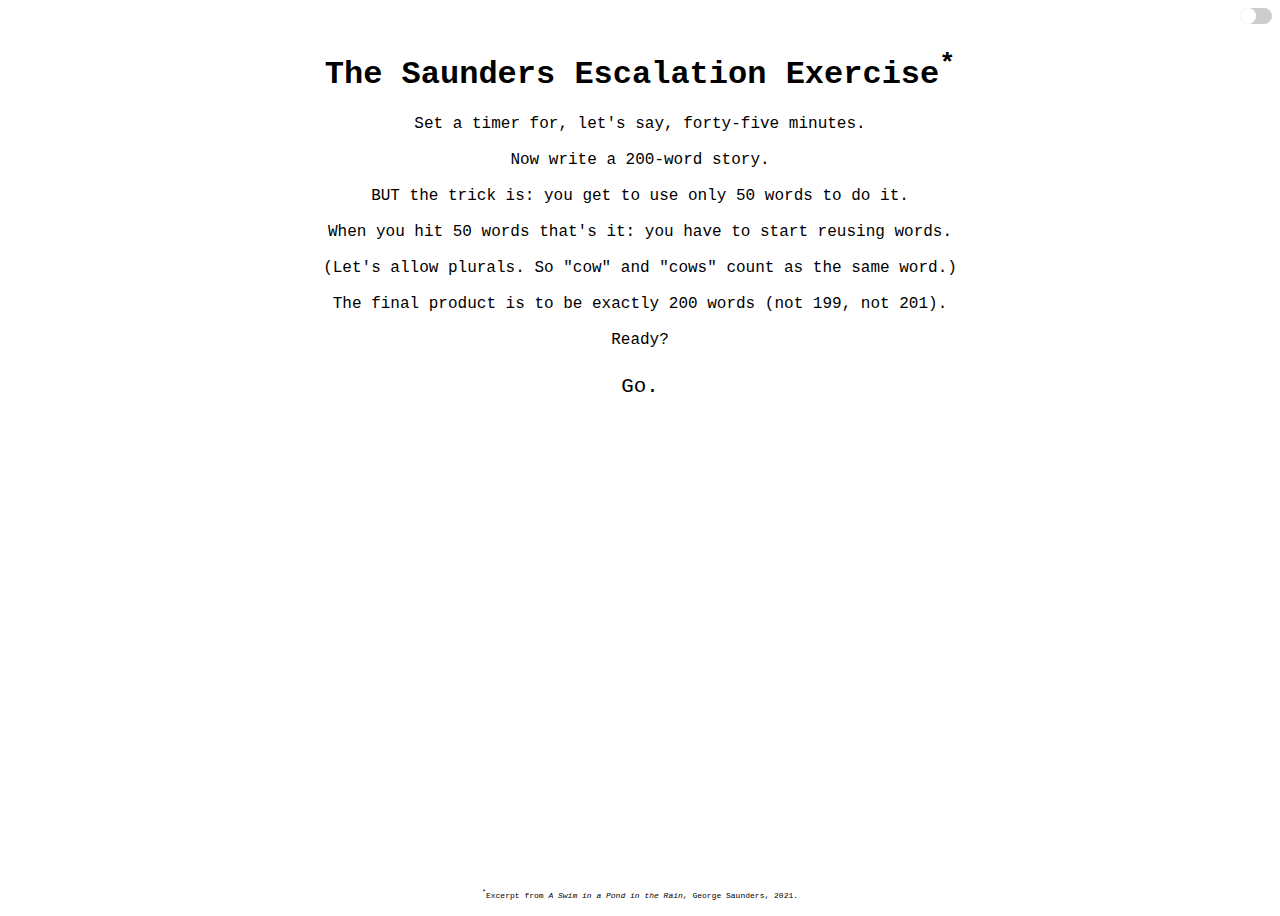
==== gsee.html @ de47f432 "Rename index.html" ====
<!DOCTYPE html>
<html lang="en">
  <head>
    <meta charset="UTF-8" />
    <meta http-equiv="X-UA-Compatible" content="IE=edge" />
    <meta name="viewport" content="width=device-width, initial-scale=1.0" />
    <title>The Saunders Escalation Exercise</title>
    <link rel="stylesheet" href="./css/styles.css" />
  </head>

  <body>
    <header id="header">
      <img
        title="dindles home page"
        alt="dindles home page logo"
        class="dindles-logo"
        id="logo"
        width="20"
        height="20"
      />
      <div class="theme-switch-wrapper">
        <label title="change colour theme" class="theme-switch" for="checkbox">
          <input type="checkbox" id="checkbox" />
          <div class="slider round"></div>
        </label>
      </div>
    </header>

    <div id="instructions" class="instructions">
      <p title="instructions" class="instructions-para">
        Write a 200-word story using a maximum of 50 unique words. Plural and
        singular count as one. Nothing in particular happens when the timer runs
        out.
      </p>
    </div>

    <section aria-label="introduction" class="introduction" id="intro">
      <!-- The title and intro from the book -->
      <h1>The Saunders Escalation Exercise<sup>*</sup></h1>
      <p class="intro-para">
        Set a timer for, let's say, forty-five minutes.<br /><br />
        Now write a 200-word story.<br /><br />
        BUT the trick is: you get to use only 50 words to do it.<br /><br />
        When you hit 50 words that's it: you have to start reusing words.<br /><br />
        (Let's allow plurals. So "cow" and "cows" count as the same word.)<br /><br />
        The final product is to be exactly 200 words (not 199, not 201).<br /><br />
        Ready?<br />
        <button
          title="click to start timer and open text input"
          id="go-button"
          class="go-button neon"
          onclick="goButtonGo();"
        >
          Go.
        </button>
      </p>
    </section>

    <main id="main">
      <!-- The main text input section -->
      <section aria-label="story input" class="story-input">
        <form action="">
          <textarea
            title="write your story here"
            id="story-text"
            name="story"
            rows="20"
            placeholder="Type here ..."
          ></textarea>
        </form>
      </section>

      <!-- The running word count, unique word count and list of unique words -->
      <section aria-label="word counts" class="word-counts">
        <p title="total word count" class="word-count" id="word-count"></p>
        <p
          title="unique word count"
          class="unique-word-count"
          id="unique-word-count"
        ></p>
        <p
          title="list of unique words"
          class="unique-words"
          id="unique-words"
        ></p>
      </section>
      <p title="45-minute timer. Ignore this if you want!" id="timer"></p>
    </main>

    <!-- Attribution -->
    <footer>
      <p id="footer">
        <sup>*</sup>Excerpt from <i>A Swim in a Pond in the Rain</i>, George
        Saunders, 2021.
      </p>
    </footer>
    <script type="module" src="./js/wordcounts.mjs"></script>
    <script type="module" src="./js/pluralize-dindles.mjs"></script>
    <script src="./js/main.mjs"></script>
  </body>
</html>
---- css/styles.css ----
/* ======
   GLOBAL
   ====== */
*,
*::before,
*::after {
  box-sizing: border-box;
  /* border: solid 1px; */
}

/* =======
   COLOURS
   ======= */
[data-theme="light"] {
  --clr-good: #4169e1;
  --clr-bad: #ff8e77;
  --clr-front: #333;
  --clr-back: #ffefca;
  --clr-back: #eeedff;
}

[data-theme="dark"] {
  --clr-good: #4169e1;
  --clr-bad: #ff8e77;
  --clr-back: #333;
  --clr-front: #eeedff;
}

/* ==========
   TYPOGRAPHY
   ========== */
body {
  font-family: "Courier New", Courier, monospace;
  color: var(--clr-front);
}

.introduction {
  font-size: 1rem;
}

.go-button.neon {
  font-family: "Courier New", Courier, monospace;
}

textarea {
  text-align: left;
  text-indent: 0;
  font-family: "Courier New", Courier, monospace;
  font-size: 1rem;
  color: var(--clr-front);
}

.word-count {
  font-size: 2rem;
}

.unique-word-count {
  font-size: 2rem;
}

footer {
  font-size: 0.5rem;
}

/* =========================
   DISPLAY, SIZE & ALIGNMENT
   ========================= */
body {
  min-height: 100vh;
  display: flex;
  flex-direction: column;
}

.instructions {
  display: flex;
  text-align: center;
  justify-content: center;
}

.instructions-para {
  max-width: 600px;
}

.introduction {
  display: block;
  text-align: center;
}

.header-button {
  color: #ff8e77;
  float: right;
}

.dindles-logo {
  float: left;
}

.theme-switch {
  margin-left: 5px;
}

footer {
  margin-top: auto;
  text-align: center;
}

main {
  display: none;
  margin-top: 1rem;
  flex-wrap: wrap;
  flex-direction: column;
  justify-content: center;
  align-items: center;
  gap: 1rem;
}

.story-input {
  width: 100%;
  height: 100%;
  max-width: 600px;
}

.story-input textarea {
  width: 100%;
  height: 100%;
}

textarea {
  padding: 1rem;
  max-width: 600px;
}

/* word count grid */
.word-counts {
  display: grid;
  grid-template-areas:
    "wc uwc"
    "uw uw";
  grid-gap: 0rem;

  width: 100%;
  max-width: 600px;
}

.word-count {
  grid-area: wc;
  text-align: center;
  align-self: center;
  padding: 1rem;
  margin: 0;
}

.unique-word-count {
  grid-area: uwc;
  text-align: center;
  align-self: center;
  padding: 1rem;
  margin: 0;
}

.unique-words {
  grid-area: uw;
  align-self: self-start;
  padding-left: 1rem;
  padding-right: 1rem;
}

/* ============================
   BORDERS & COLOUR ASSIGNMENTS
   ============================ */
body {
  background-color: var(--clr-back);
}

.story-input {
  border: solid 1px;
  border-radius: 0.25rem;
  border-color: var(--clr-front);

  background-color: var(--clr-back);

  color: var(--clr-front);

  caret-color: var(--clr-good);
}

textarea {
  resize: none;
  overflow: hidden;
  border: 0;
  background-color: var(--clr-back);
}

textarea:focus {
  outline: none;
}

.word-counts {
  border: solid 1px;
  border-radius: 0.25rem;
  border-color: var(--clr-front);
}

.word-count {
  border-right: solid 1px;
  border-bottom: solid 1px;
  border-radius: 0px 0px 0.25rem 0px;
  border-color: var(--clr-front);
}

.header-button {
  background-color: var(--clr-back);
  color: var(--clr-front);
  border: none;
}

/* ====================
   HOVERS & TRANSITIONS
   ==================== */
/* header button hovers */
.header-button:hover {
  transform: scale(0.9);
}

.dindles-logo:hover {
  transform: scale(0.9);
}

/* instructions transition */
#instructions {
  opacity: 0;
  height: 0;
  overflow: hidden;
  transition: opacity 0.5s ease, height 0.5s ease;
}

#instructions.show {
  opacity: 1;
  height: auto;
  transition: opacity 0.3s ease, height 0.3s ease;
}

/* NEON STYLINGS */
/* go button */
.go-button.neon {
  font-size: 1.3rem;
  background-color: var(--clr-back);
  color: var(--clr-good);
  border: var(--clr-good) 0.1em solid;
  border-radius: 0.25em;
  padding: 0.25em 0.5em;
  margin: 1em;
  margin-bottom: 6em;

  /* two shadows; first light, second colour */
  text-shadow: 0 0 1em hsl(0 0% 100% / 0), 0 0 0.145em var(--clr-good);

  box-shadow: inset 0 0 0.25em var(--clr-good), 0 0 0.25em var(--clr-good);

  position: relative;
}

/* box shadow */
.go-button.neon::before {
  content: "";
  pointer-events: none;
  position: absolute;
  background: var(--clr-good);
  top: 120%;
  left: 0;
  width: 100%;
  height: 100%;

  transform: perspective(1em) rotateX(40deg) scale(1, 0.45);
  filter: blur(1em);
  opacity: 0.8;
}

/* box glow */
.go-button.neon::after {
  content: "";
  pointer-events: none;
  position: absolute;
  top: 0;
  bottom: 0;
  left: 0;
  right: 0;
  box-shadow: 0 0 1em 0.5em var(--clr-good);
  opacity: 0;
  background-color: var(--clr-good);
  z-index: -1;
  transition: all 100ms linear;
}

/* hover behaviour */
.go-button.neon:hover,
.go-button.neon:focus {
  text-shadow: 0 0 0.225em hsl(0 0% 100% / 0.2), 0 0 0.2em var(--clr-good);
}

.go-button.neon:hover::before,
.go-button.neon:focus::before {
  opacity: 2;
}

.go-button.neon:hover::after,
.go-button.neon:focus::after {
  opacity: 0.4;
}

/* active behaviour */
.go-button.neon:active {
  color: var(--clr-back);
  border-color: var(--clr-front);
  text-shadow: none;
  box-shadow: inset 0 0 0.25em light, 0 0 0.25em #ffffff;
}

.go-button.neon:active::before {
  filter: blur(1.3em);
  opacity: 0.6;
  background-color: light;
}

.go-button.neon:active::after {
  box-shadow: 0 0 1em 0.8em var(--clr-good);
  opacity: 0;
  background-color: light;
}

/* COLOUR MODE TOGGLE SWITCH */
.theme-switch {
  float: right;
  height: 16px;
  position: relative;
  width: 32px;
}

.theme-switch input {
  display: none;
}

.slider {
  background-color: #ccc;
  cursor: pointer;
  position: absolute;
  bottom: 0;
  left: 0;
  right: 0;
  top: 0;
  transition: 0.4s;
}

.slider:before {
  background-color: #fff;
  bottom: 0px;
  content: "";
  height: 16px;
  left: 0px;
  position: absolute;
  transition: 0.4s;
  width: 16px;
}

input:checked + .slider {
  background-color: #333;
}

input:checked + .slider:before {
  transform: translateX(16px);
}

.slider.round {
  border-radius: 16px;
}

.slider.round:before {
  border-radius: 50%;
}
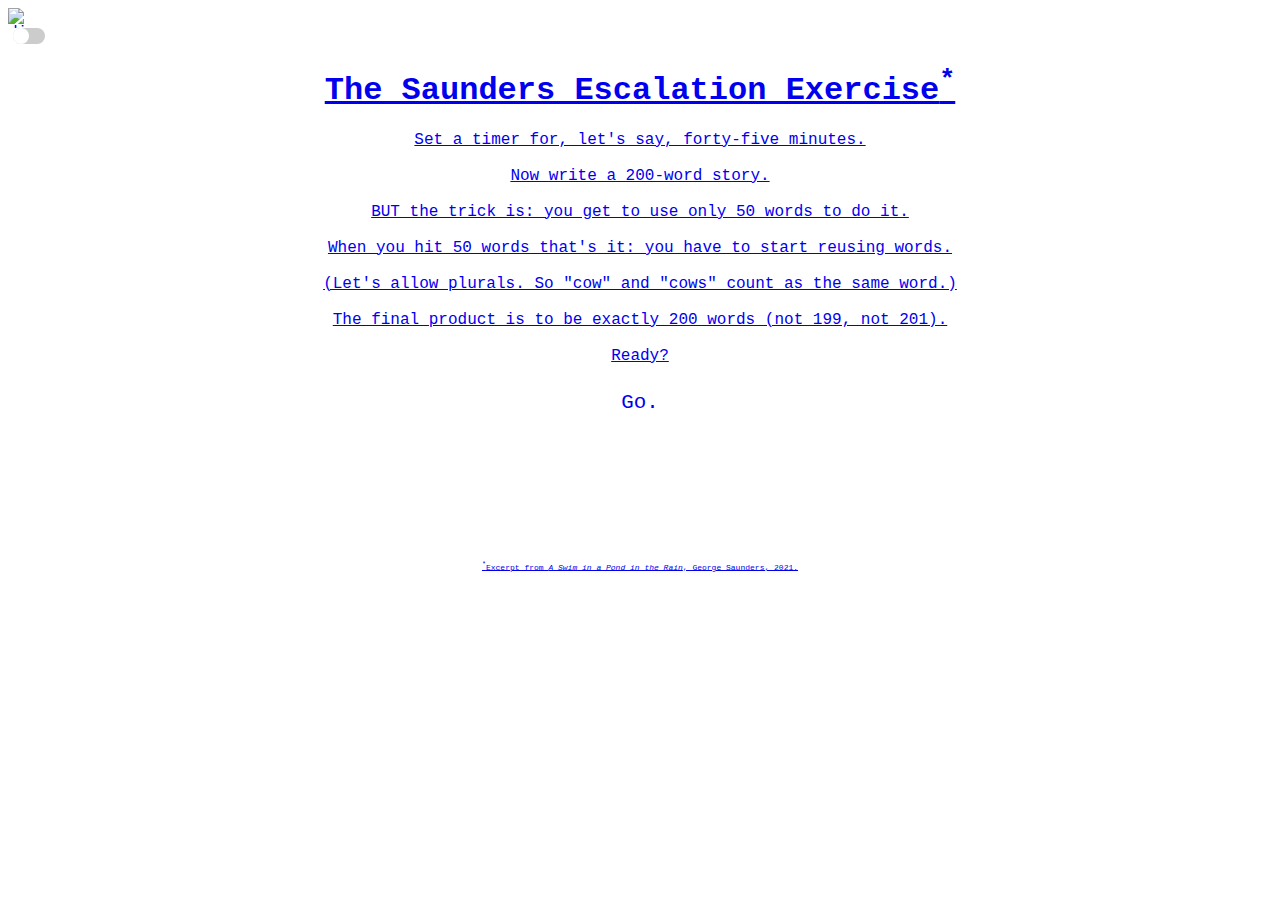
==== commit 8cd1fa10: "Add homepage link" ====
--- a/gsee.html
+++ b/gsee.html
@@ -10,13 +10,18 @@
 
   <body>
     <header id="header">
-      <img
+      <a
         title="dindles home page"
-        alt="dindles home page logo"
+        href="https://dindles.github.io/"
         class="dindles-logo"
         id="logo"
-        width="20"
-        height="20"
+        ><img
+          title="dindles home page"
+          alt="dindles home page logo"
+          class="dindles-logo"
+          id="logo"
+          width="20"
+          height="20"
       />
       <div class="theme-switch-wrapper">
         <label title="change colour theme" class="theme-switch" for="checkbox">
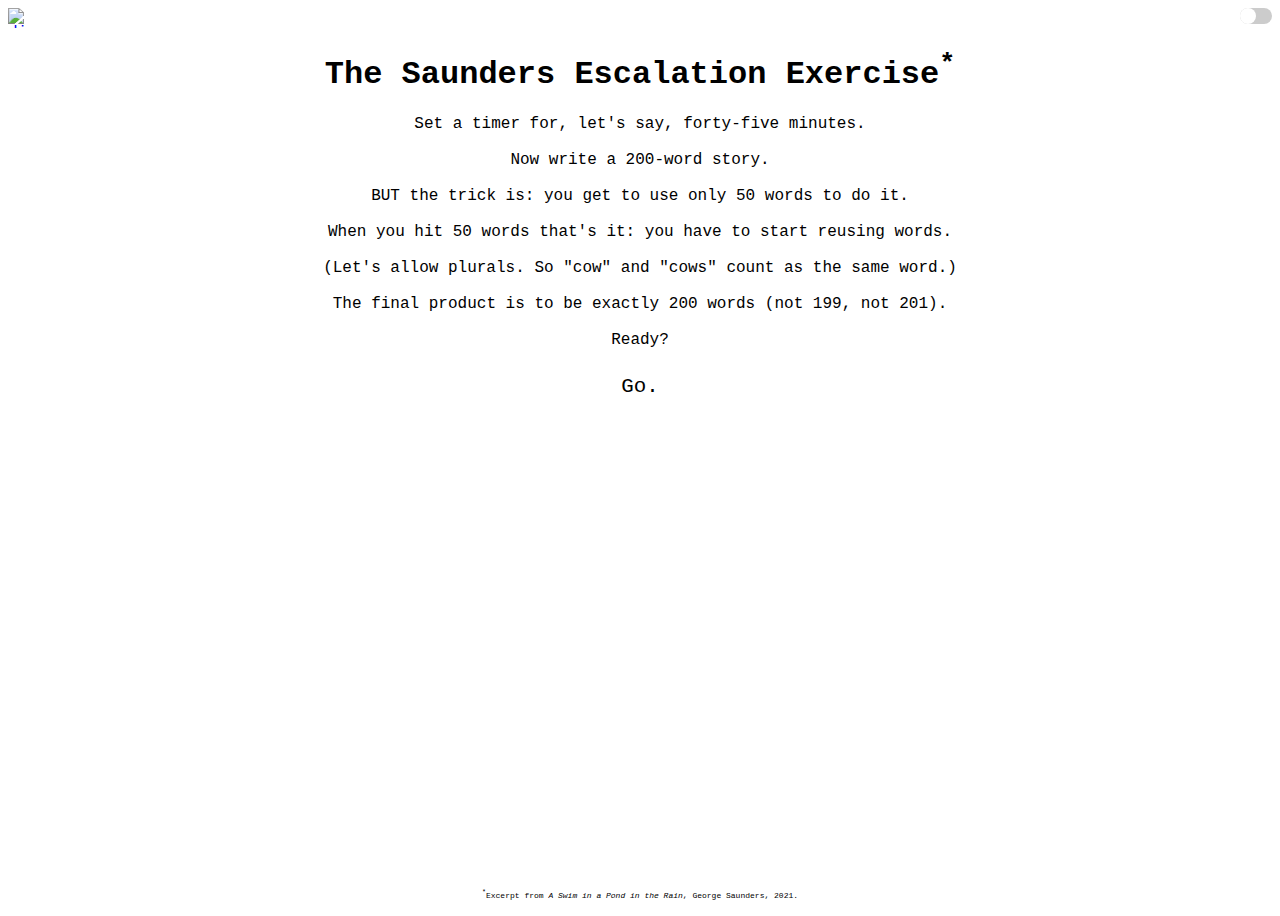
==== commit 485b1673: "Fix homepage link" ====
--- a/gsee.html
+++ b/gsee.html
@@ -15,14 +15,16 @@
         href="https://dindles.github.io/"
         class="dindles-logo"
         id="logo"
-        ><img
+      >
+        <img
           title="dindles home page"
           alt="dindles home page logo"
           class="dindles-logo"
           id="logo"
           width="20"
           height="20"
-      />
+        />
+      </a>
       <div class="theme-switch-wrapper">
         <label title="change colour theme" class="theme-switch" for="checkbox">
           <input type="checkbox" id="checkbox" />
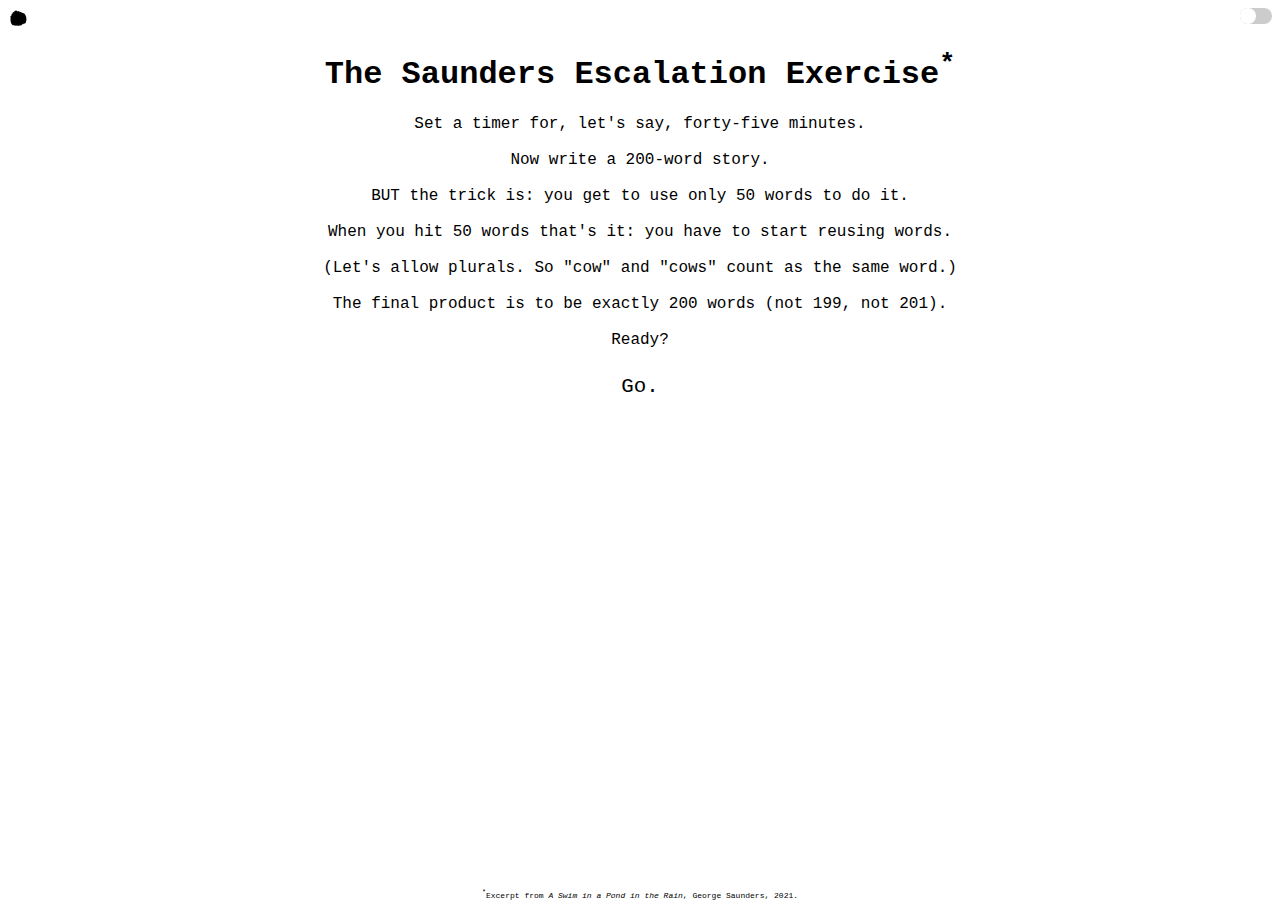
==== commit 2e646b33: "Fix logo path" ====
--- a/gsee.html
+++ b/gsee.html
@@ -17,6 +17,7 @@
         id="logo"
       >
         <img
+          src="./assets/blob-dark-32.png"
           title="dindles home page"
           alt="dindles home page logo"
           class="dindles-logo"
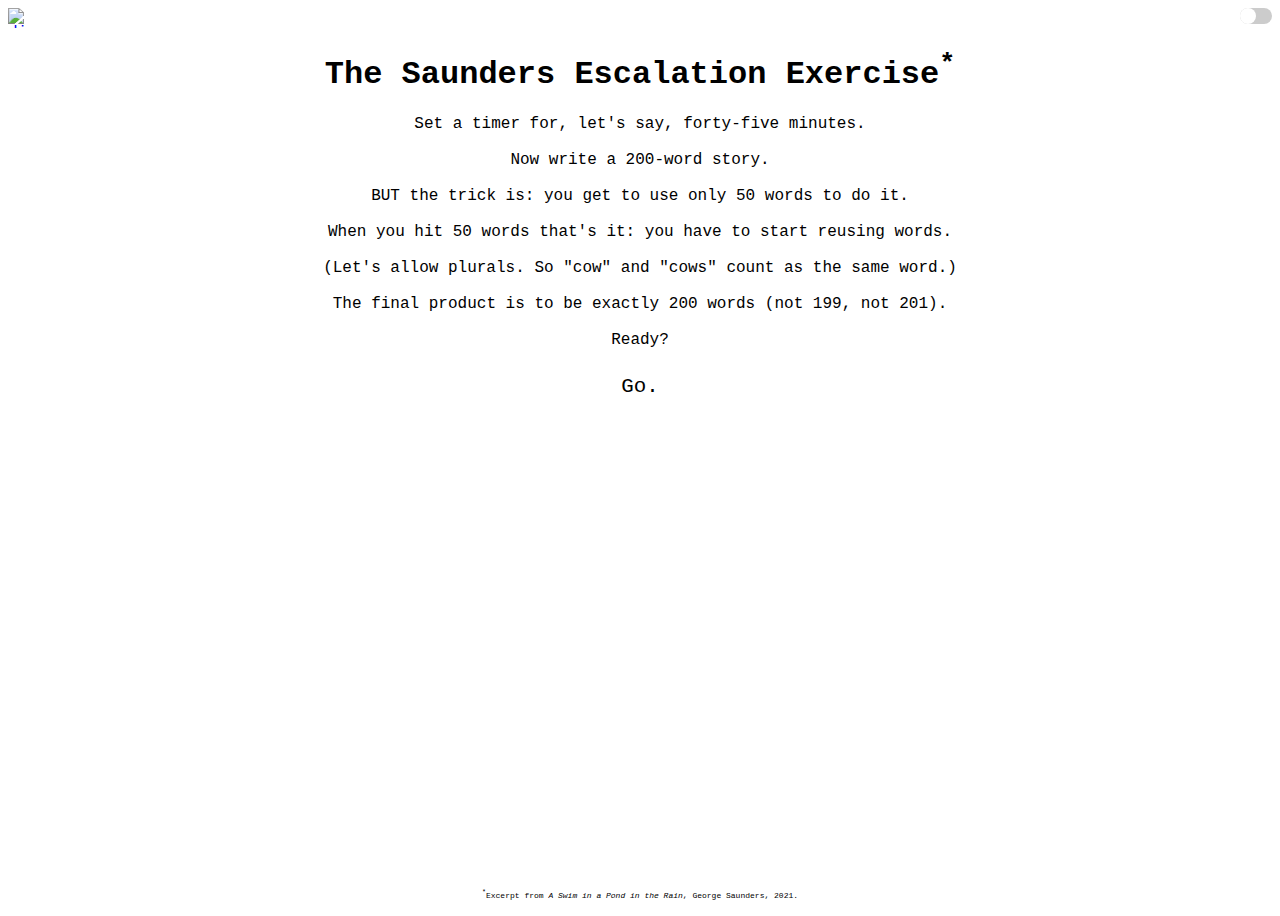
==== commit 7e911b78: "Fix logo" ====
--- a/gsee.html
+++ b/gsee.html
@@ -17,7 +17,6 @@
         id="logo"
       >
         <img
-          src="./assets/blob-dark-32.png"
           title="dindles home page"
           alt="dindles home page logo"
           class="dindles-logo"
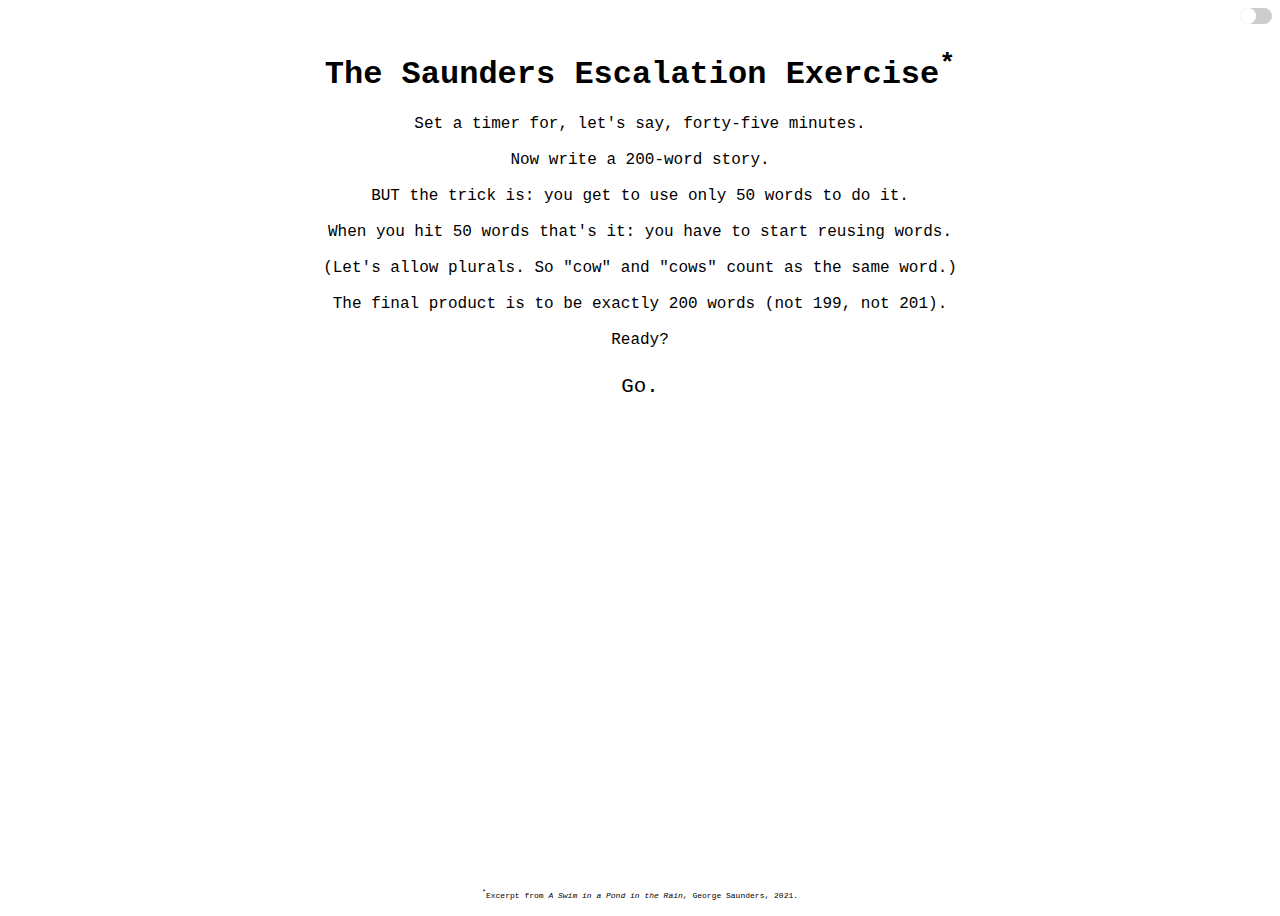
==== commit d5f76fa5: "Fix logo and remove console.logs" ====
--- a/gsee.html
+++ b/gsee.html
@@ -10,12 +10,7 @@
 
   <body>
     <header id="header">
-      <a
-        title="dindles home page"
-        href="https://dindles.github.io/"
-        class="dindles-logo"
-        id="logo"
-      >
+      <a title="dindles home page" href="https://dindles.github.io/">
         <img
           title="dindles home page"
           alt="dindles home page logo"
